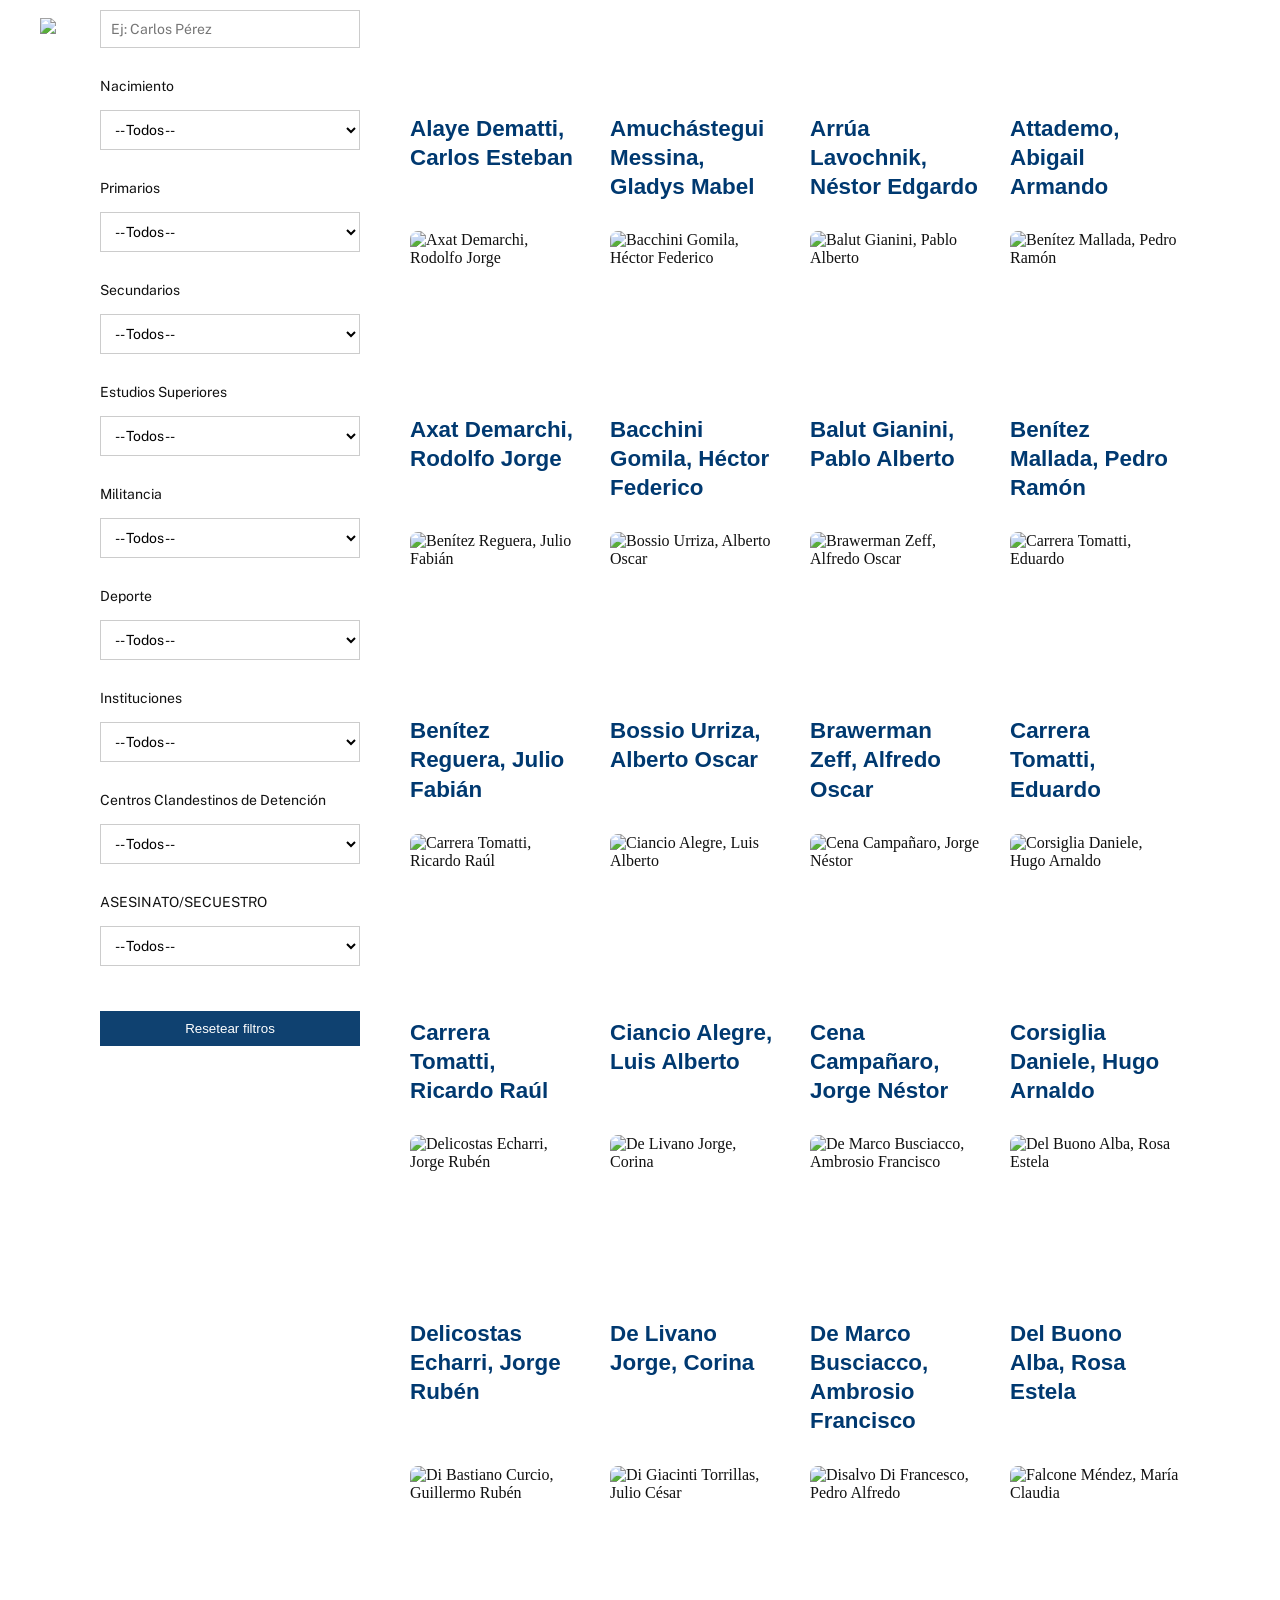
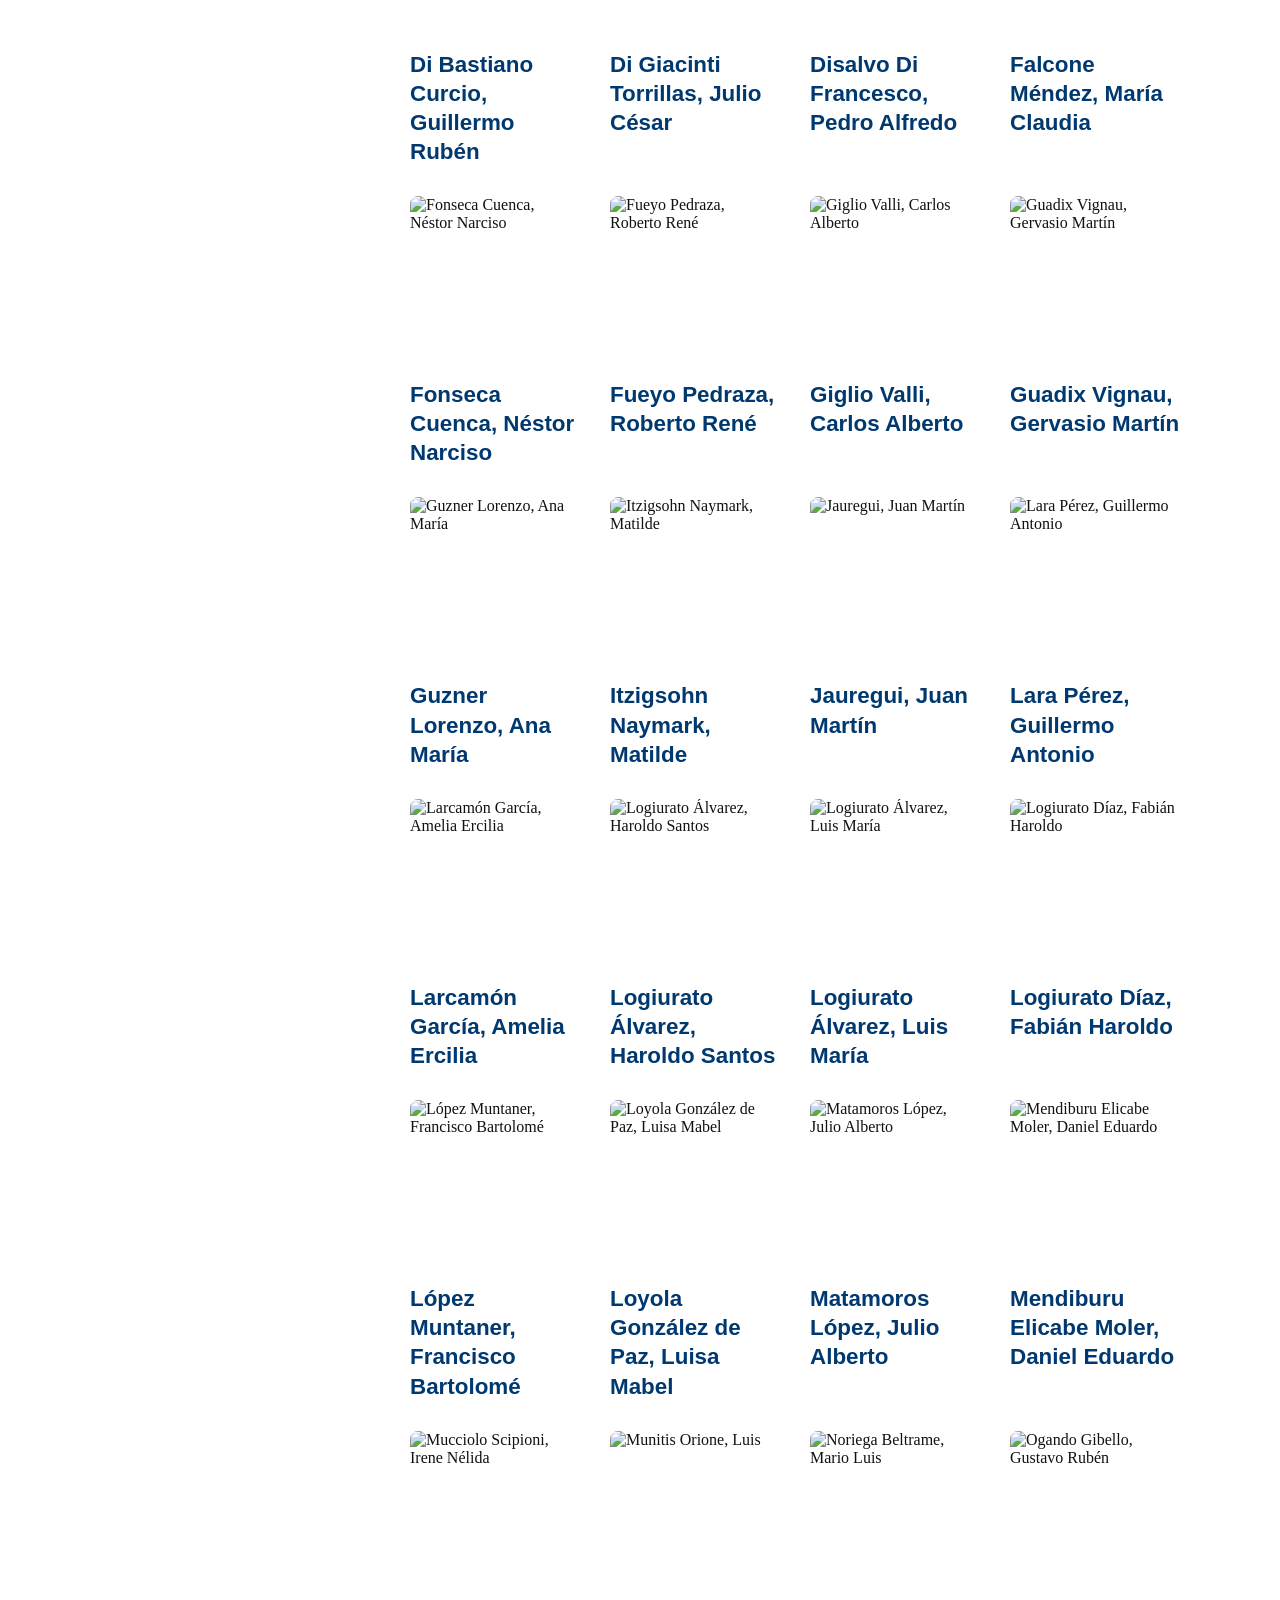
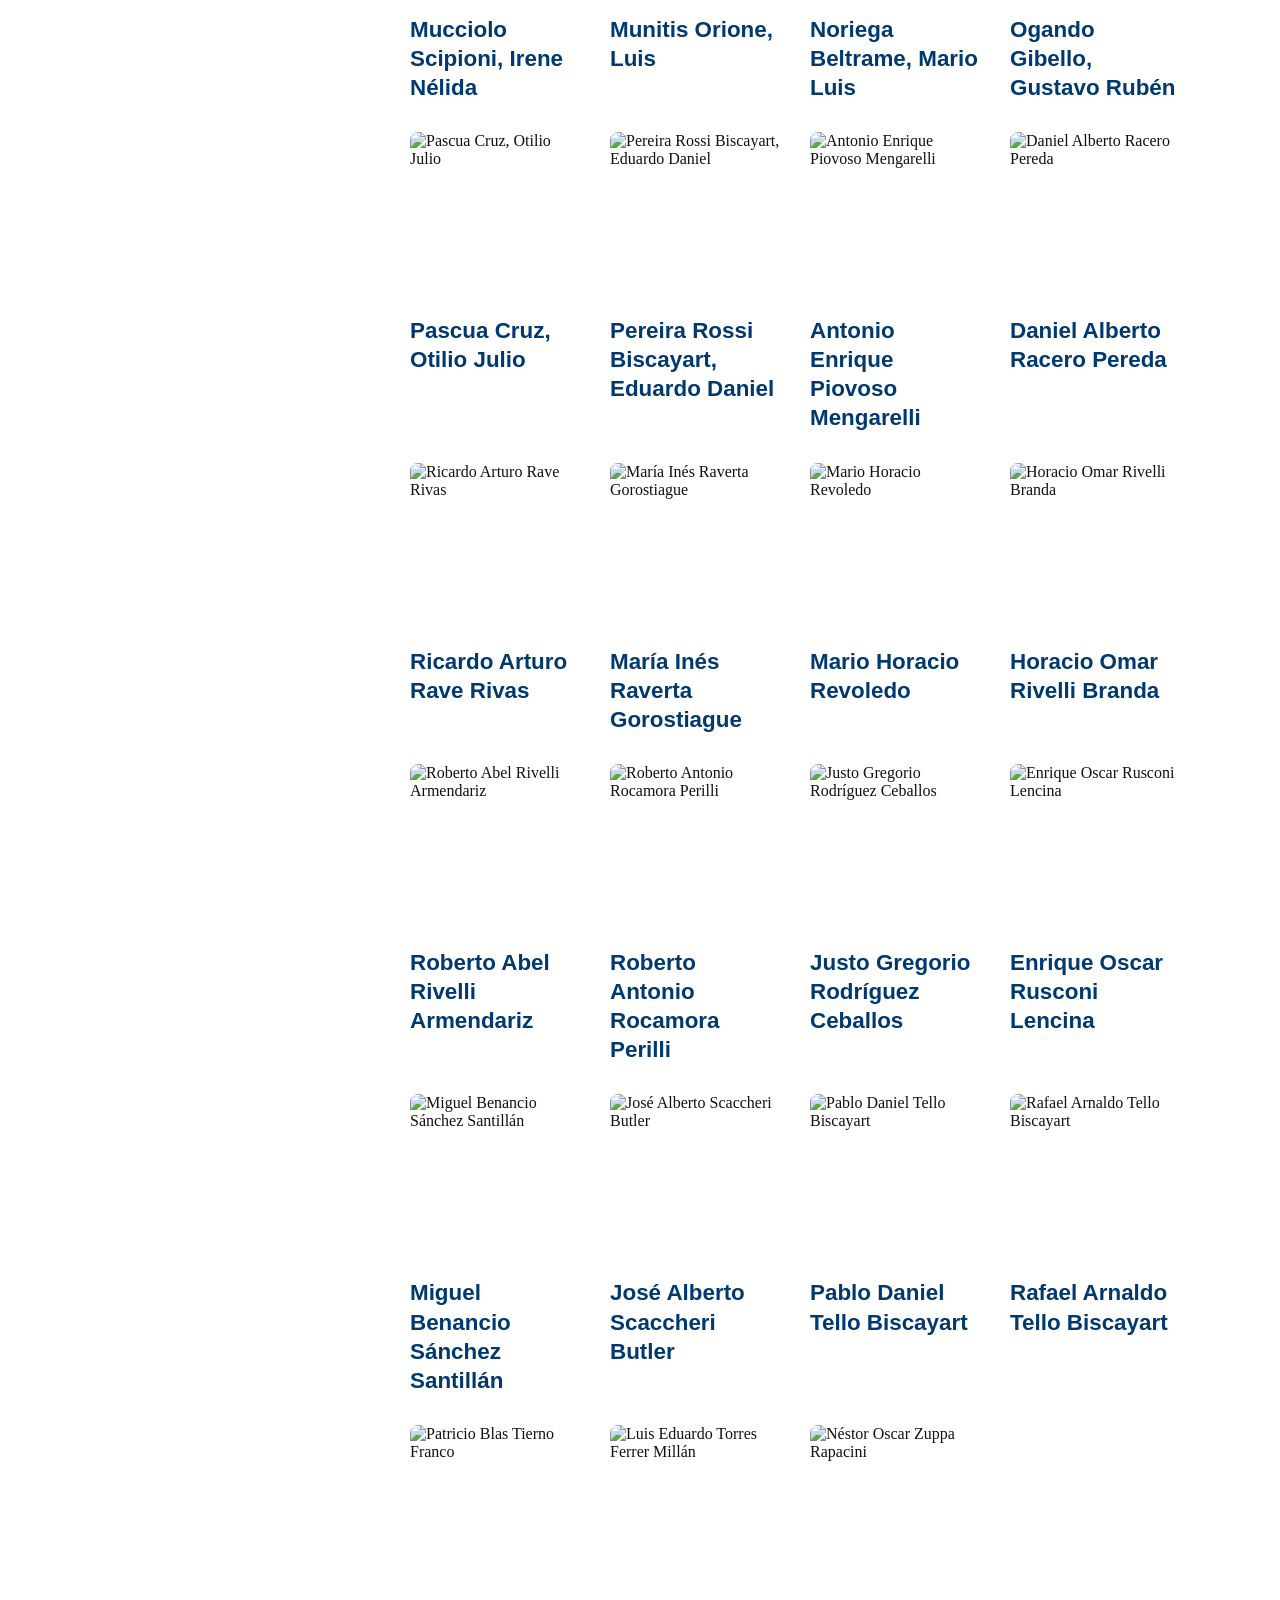
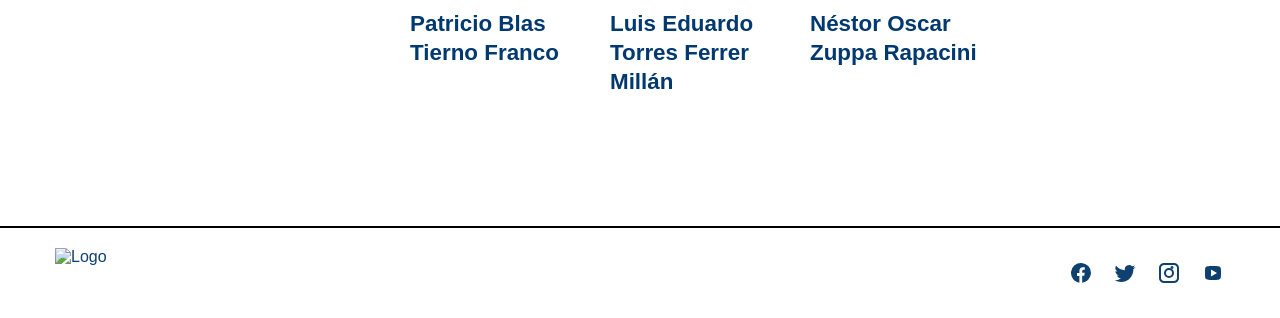
==== biografias.html @ 932ca4d3 "filtros funcionales" ====
﻿<!DOCTYPE html>
<html lang="es">
<head>
    <meta charset="UTF-8" />
    <meta name="viewport" content="width=device-width, initial-scale=1.0" />
    <title>Biografias</title>
    <link rel="stylesheet" href="styles.css" />
    <link href="https://fonts.googleapis.com/css2?family=Public+Sans:wght@700&display=swap" rel="stylesheet">
</head>

<body>

<header class="encabezado">
    <div class="contenido-header">
        <div class="logo">
            <img src="recursos/logo2.png" alt="Logo">
        </div>
        <nav class="navbar">
            <ul>
                <li><a href="index.html">Inicio</a></li>
                <li><a href="biografias.html">Biografías</a></li>
                <li><a href="notas.html">Malvinas</a></li>
                <li><a href="nosotros.html">Nosotros</a></li>
            </ul>
        </nav>
    </div>
</header>

<div class="imagen-rasgada">
    <img src="recursos/Header.png" alt="Efecto rasgado">
</div>

<main>

    <section class="contenido">
        <h2 class="titulo-intro">
            Llevamos más de 30 biografías reconstruidas
        </h2>

        <div class="contenedor-principal">

            <aside class="sidebar">

                <h3>Filtrar</h3>

                <!-- buscador -->
                <div class="bloque-filtro">
                    <label for="buscador">Buscar por nombre</label>
                    <input type="text" id="buscador" placeholder="Ej: Carlos Pérez">
                </div>

                <!-- Nacimiento -->
                <div class="bloque-filtro">
                    <label for="filtro-nacimiento">Nacimiento</label>
                    <select id="filtro-nacimiento">
                        <option value="">-- Todos --</option>
                    </select>
                </div>

                <!-- Primarios -->
                <div class="bloque-filtro">
                    <label for="filtro-primarios">Primarios</label>
                    <select id="filtro-primarios">
                        <option value="">-- Todos --</option>
                    </select>
                </div>

                <!-- Secundarios -->
                <div class="bloque-filtro">
                    <label for="filtro-secundarios">Secundarios</label>
                    <select id="filtro-secundarios">
                        <option value="">-- Todos --</option>
                    </select>
                </div>

                <!-- Estudios Superiores -->
                <div class="bloque-filtro">
                    <label for="filtro-superiores">Estudios Superiores</label>
                    <select id="filtro-superiores">
                        <option value="">-- Todos --</option>
                    </select>
                </div>

                <!-- Militancia -->
                <div class="bloque-filtro">
                    <label for="filtro-militancia">Militancia</label>
                    <select id="filtro-militancia">
                        <option value="">-- Todos --</option>
                    </select>
                </div>

                <!-- Deporte -->
                <div class="bloque-filtro">
                    <label for="filtro-deporte">Deporte</label>
                    <select id="filtro-deporte">
                        <option value="">-- Todos --</option>
                    </select>
                </div>

                <!-- Instituciones -->
                <div class="bloque-filtro">
                    <label for="filtro-instituciones">Instituciones</label>
                    <select id="filtro-instituciones">
                        <option value="">-- Todos --</option>
                    </select>
                </div>

                <!-- Centros Clandestinos de Detención -->
                <div class="bloque-filtro">
                    <label for="filtro-ccdd">Centros Clandestinos de Detención</label>
                    <select id="filtro-ccdd">
                        <option value="">-- Todos --</option>
                    </select>
                </div>

                <!-- Asesinato/Secuestro -->
                <div class="bloque-filtro">
                    <label for="filtro-victima">ASESINATO/SECUESTRO</label>
                    <select id="filtro-victima">
                        <option value="">-- Todos --</option>
                    </select>
                </div>

                <button class="btn-reset">Resetear filtros</button>

            </aside>

            <template id="card-template">
                <div class="card">
                    <div class="card-click">
                        <img src="" alt="">
                        <h3 style="font-size:1.4rem;"> </h3>
                    </div>
                </div>
            </template>
            <section class="grid-biografias" id="grid">
            </section>
        </div> <!-- cierre contenedor-principal -->
    </section> <!-- cierre contenido -->
</main>

<footer>
    <div class="footer-line"></div>
    <div class="footer-content">
        <img src="recursos/ddhh.png" alt="Logo" class="footer-logo" />
        <div class="social-icons">
            <a href="#" aria-label="Facebook" class="icon facebook" target="_blank" rel="noopener noreferrer">
                <svg xmlns="http://www.w3.org/2000/svg" viewBox="0 0 24 24" fill="#0F4170" width="24" height="24">
                    <path d="M22 12a10 10 0 1 0-11.6 9.8v-6.9h-2.4v-2.9h2.4v-2.2c0-2.3 1.4-3.5 3.4-3.5 1 0 2 .07 2 .07v2.3h-1.1c-1.1 0-1.5.7-1.5 1.4v1.8h2.5l-.4 2.9h-2.1v6.9A10 10 0 0 0 22 12" />
                </svg>
            </a>
            <a href="#" aria-label="Twitter" class="icon twitter" target="_blank" rel="noopener noreferrer">
                <svg xmlns="http://www.w3.org/2000/svg" fill="#0F4170" viewBox="0 0 24 24" width="24" height="24">
                    <path d="M22.46 6c-.77.35-1.6.58-2.46.69a4.3 4.3 0 0 0 1.88-2.37 8.59 8.59 0 0 1-2.72 1.04 4.28 4.28 0 0 0-7.3 3.9 12.14 12.14 0 0 1-8.8-4.46 4.28 4.28 0 0 0 1.32 5.72 4.25 4.25 0 0 1-1.94-.54v.05a4.28 4.28 0 0 0 3.44 4.2 4.3 4.3 0 0 1-1.93.07 4.28 4.28 0 0 0 4 3 8.6 8.6 0 0 1-5.33 1.84c-.35 0-.7-.02-1.04-.06a12.14 12.14 0 0 0 6.57 1.93c7.88 0 12.2-6.53 12.2-12.19 0-.18 0-.36-.01-.53A8.72 8.72 0 0 0 22.46 6z" />
                </svg>
            </a>
            <a href="#" aria-label="Instagram" class="icon instagram" target="_blank" rel="noopener noreferrer">
                <svg xmlns="http://www.w3.org/2000/svg" fill="#0F4170" viewBox="0 0 24 24" width="24" height="24">
                    <path d="M7 2C4.24 2 2 4.24 2 7v10c0 2.76 2.24 5 5 5h10c2.76 0 5-2.24 5-5V7c0-2.76-2.24-5-5-5H7zm10 2c1.65 0 3 1.35 3 3v10c0 1.65-1.35 3-3 3H7c-1.65 0-3-1.35-3-3V7c0-1.65 1.35-3 3-3h10zm-5 3a5 5 0 1 0 0 10 5 5 0 0 0 0-10zm0 2a3 3 0 1 1 0 6 3 3 0 0 1 0-6zm4.5-2.5a1.5 1.5 0 1 1-3 0 1.5 1.5 0 0 1 3 0z" />
                </svg>
            </a>
            <a href="#" aria-label="YouTube" class="icon youtube" target="_blank" rel="noopener noreferrer">
                <svg xmlns="http://www.w3.org/2000/svg" fill="#0F4170" viewBox="0 0 24 24" width="24" height="24">
                    <path d="M19.8 7.2a2.41 2.41 0 0 0-1.7-1.7C16.5 5 12 5 12 5s-4.5 0-6.1.5a2.41 2.41 0 0 0-1.7 1.7A25.42 25.42 0 0 0 4 12a25.42 25.42 0 0 0 .2 4.8 2.41 2.41 0 0 0 1.7 1.7c1.6.5 6.1.5 6.1.5s4.5 0 6.1-.5a2.41 2.41 0 0 0 1.7-1.7A25.42 25.42 0 0 0 20 12a25.42 25.42 0 0 0-.2-4.8zM10 15.5v-7l6 3.5-6 3.5z" />
                </svg>
            </a>
        </div>
    </div>
</footer>

<script src="biografias.js"></script>
</body>
</html>
---- styles.css ----
* {
  margin: 0;
  padding: 0;
  box-sizing: border-box;
}

@font-face {
  font-family: 'Vanguard CF SemiBold';
  src: url('./Demo_Fonts/Fontspring-DEMO-vanguardcf-medium.otf') format('opentype');
  font-weight: 600;
  font-style: normal;
}

@font-face {
  font-family: 'Public Sans SemiBold';
  src: url('./public-sans/PublicSans-Medium.otf') format('opentype');
  font-weight: 600;
  font-style: normal;
}

body::-webkit-scrollbar {
  display: none;
}

body {
  margin: 0;
  padding: 0;
  background: url('recursos/fondo.png') no-repeat center center fixed;
  background-size: cover;
  color: #111;
  display: flex;
  flex-direction: column;
  overflow-x: hidden;
  width: 100%;
}

/* ---------- HEADER ---------- */
.encabezado {
  
  font-family: 'Vanguard CF SemiBold', sans-serif;
  position: relative;
  width: 100%;
  color: white;
  z-index: 0;
  padding: 10px 40px 105px; 
}

.contenido-header {
  display: flex;
  justify-content: space-between;
  align-items: center;
  flex-wrap: wrap;
  position: relative;
  z-index: 10;
}

/* Logo */

.logo img {
  height: 6vw;
}

/* Navbar */

.navbar ul {
  display: flex;
  gap: 20px;
  list-style: none;
  padding-left: 18vw;
}

.navbar a {
  color: white;
  text-decoration: none;
  font-weight: bold;
  font-size: 30px;
}

.navbar a:hover {
  color: #d8d8d8;
}

/* Imagen rasgada */

.imagen-rasgada {
  position: relative;
  margin-top: -33vw;
  bottom: 0;
  left: -2vw;
  width: 100%;
  max-width: 105vw;
  z-index: -1;
}

.imagen-rasgada img {
  width: 105vw;
  height: 100%;
  display: block;
}

main {
  display: flex;
  padding: 20px;
}

/* Index */

/* Intro */

.titulo-intro {
  margin-left: 5vw; 
  font-family: 'Vanguard CF SemiBold', sans-serif;
  font-size: 3rem;
  text-align: left;
  color: #003970;
  margin-top: 0vw;
}

.texto-intro {
  margin-top: 2vw;
  margin-left: 2.4vw;
  margin-right: 1.5vw;
  font-family: 'Public Sans SemiBold', sans-serif;
  font-size: 1.1rem;
  line-height: 1.6;
  color: #333;
  margin-bottom: 2vw;
}

.titulo2-intro {
  margin-left: 4vw;
  font-family: 'Vanguard CF SemiBold', sans-serif;
  font-size: 3rem;
  text-align: left;
  color: #003970;
  margin-top: 0vw;
}

.texto2-intro{
  margin-top: 2vw;
  margin-left: 4vw;
  margin-right: 1.5vw;
  font-family: 'Public Sans SemiBold', sans-serif;
  font-size: 1.1rem;
  line-height: 1.6;
  color: #333;
  margin-bottom: 2vw;
}

/* Galeria */

.galeria {
  margin-left: 2.5vw;
  margin-right: 2.5vw;
  display: grid;
  grid-template-columns: repeat(6, 1fr);
  gap: 10px;
}

.galeria img {
  width: 100%;
  aspect-ratio: 1 / 1;
  object-fit: cover;
  cursor: pointer;
  border-radius: 4px;
  transition: transform 0.2s ease;
}

.galeria img:hover {
  transform: scale(1.03);
}

/* Player */

iframe {
  width: 50%;         
  max-width: 742px;   
  aspect-ratio: 16/9;   
  margin: 30px auto 10px; 
  display: block;
  box-shadow: 0 4px 10px rgba(0, 0, 0, 0.2);
  border-radius: 10px;
}

/* Footer */

footer {
    font-family: 'Vanguard CF SemiBold', sans-serif;
    background: #fff;
    color: #0F4170;
  }

.footer-text{
        margin-left: 9vw;
        margin-top: -4.8vw;
        font-size: 2vw;
  }

.footer-line {
    height: 2px;
    background: black;
    width: 100%;
    margin-top: 50px; 
}

.footer-content {
    max-width: 1200px;
    margin: 0 auto;
    padding: 20px 15px;
    display: flex;
    align-items: center;
    justify-content: space-between;
}
  
.footer-logo {
    height: 50px;
    object-fit: contain;
}
  
.social-icons {
    display: flex;
    gap: 20px;
}

.social-icons a {
    display: inline-flex;
    transition: opacity 0.3s ease;
}

.social-icons a:hover {
    opacity: 0.7;
}

.social-icons svg {
    display: block;
}

/* ---------- MOBILE ---------- */

@media (max-width: 768px) {

 .imagen-rasgada {
  position: absolute;
  top: 0;
  left: 0;
  width: 100%;
}

.imagen-rasgada img {
    width: 100%;
    max-height: 65%;
    object-fit: cover;
  }

  .contenido-header {
    flex-direction: column;
    align-items: center;
    text-align: center;
  }

  .logo img {
    height: 80px; 
    margin-bottom: 10px;
  }

 .navbar ul {
    flex-direction: column;
    gap: 20px;
    padding-left: 0;
    margin-top: 10px;
  }

  .navbar a {
    font-size: 26px; 
    letter-spacing: 1px; 
  }

  .galeria {
    grid-template-columns: repeat(2, 1fr);
  }
  
}

/* ---------- LAYOUT GENERAL ---------- */

.contenedor-principal {
    display: flex;
    gap: 50px;
    padding: 60px 80px;
}

/* ---------- SIDEBAR ---------- */

.sidebar {
    width: 260px;
    flex-shrink: 0;
}

.sidebar h3 {
    font-size: 20px;
    margin-bottom: 25px;
    font-family: 'Vanguard CF SemiBold', sans-serif;
    color: #003970;
}

.bloque-filtro {
    margin-bottom: 30px;
}

.bloque-filtro h4 {
    margin-bottom: 12px;
    font-size: 16px;
    font-family: 'Public Sans', sans-serif;
}

.bloque-filtro label {
    display: block;
    margin-bottom: 8px;
    font-size: 14px;
    cursor: pointer;
    font-family: 'Public Sans', sans-serif;
}

.bloque-filtro input[type="checkbox"] {
    margin-right: 6px;
    cursor: pointer;
}

.bloque-filtro select {
    width: 100%;
    padding: 10px;
    border: 1px solid #ccc;
    font-size: 14px;
    margin-top: 8px;
    outline: none;
    font-family: 'Public Sans', sans-serif;
    background-color: white;
    cursor: pointer;
}

.bloque-filtro select:focus {
    border-color: #0F4170;
}

#militancia-checkboxes, #deporte-checkboxes, #instituciones-checkboxes, 
#ccdd-checkboxes, #victima-checkboxes {
    display: flex;
    flex-direction: column;
    gap: 8px;
}

/* dropdown-style for checkbox groups */
.bloque-filtro details {
    margin-bottom: 30px;
    border: 1px solid #ccc;
    padding: 8px 10px;
    border-radius: 4px;
    background-color: #fff;
    width: 100%;
}

.bloque-filtro summary {
    font-size: 14px;
    font-weight: bold;
    cursor: pointer;
    padding: 8px 0;
    list-style: none;
}

/* hide default marker */
.bloque-filtro summary::-webkit-details-marker {
    display: none;
}

.bloque-filtro details div {
    margin-top: 8px;
}

/* Buscador */

#buscador {
    width: 100%;
    padding: 10px;
    border: 1px solid #ccc;
    font-size: 14px;
    margin-top: 8px;
    outline: none;
    font-family: 'Public Sans', sans-serif;
}

#buscador:focus {
    border-color: #0F4170;
}

/* Botón reset */

.btn-reset {
    margin-top: 15px;
    width: 100%;
    padding: 10px;
    border: none;
    background-color: #0F4170;
    color: white;
    cursor: pointer;
    transition: 0.2s ease;
    font-family: 'Vanguard CF SemiBold', sans-serif;
}

.btn-reset:hover {
    background-color: #0c3356;
}

/* ---------- GRID ---------- */

.grid-biografias {
    flex: 1;
    display: grid;
    grid-template-columns: repeat(4, 1fr);
    gap: 30px;
}

/* ---------- CARDS ---------- */

.card {
    display: flex;
    flex-direction: column;
}

/* SOLO ESTA PARTE ES CLICKEABLE */
.card-click {
    cursor: pointer;
    transition: transform 0.25s ease, box-shadow 0.25s ease;
}

.card-click:hover {
    transform: translateY(-6px);
}

/* IMAGEN CUADRADA */

.card-click img {
    width: 100%;
    aspect-ratio: 1 / 1;
    object-fit: cover;
    display: block;
    border-radius: 8px;
}

/* NOMBRE */

.card-click h3 {
    margin-top: 14px;
    font-family: 'Vanguard CF SemiBold', sans-serif;
    font-size: 1rem;
    font-weight: 600;
    color: #003970;
    line-height: 1.3;
}

/* ---------- TÍTULO ---------- */

.titulo-intro {
    margin-bottom: 50px;
}

/* ---------- RESPONSIVE ---------- */

@media (max-width: 1200px) {
    .grid-biografias {
        grid-template-columns: repeat(3, 1fr);
    }
}

@media (max-width: 900px) {
    .contenedor-principal {
        flex-direction: column;
        padding: 40px;
    }

    .sidebar {
        width: 100%;
    }

    .grid-biografias {
        grid-template-columns: repeat(2, 1fr);
    }
}

@media (max-width: 600px) {

    .contenedor-principal {
        padding: 30px 20px;
    }

    .grid-biografias {
        grid-template-columns: 1fr;
    }
}
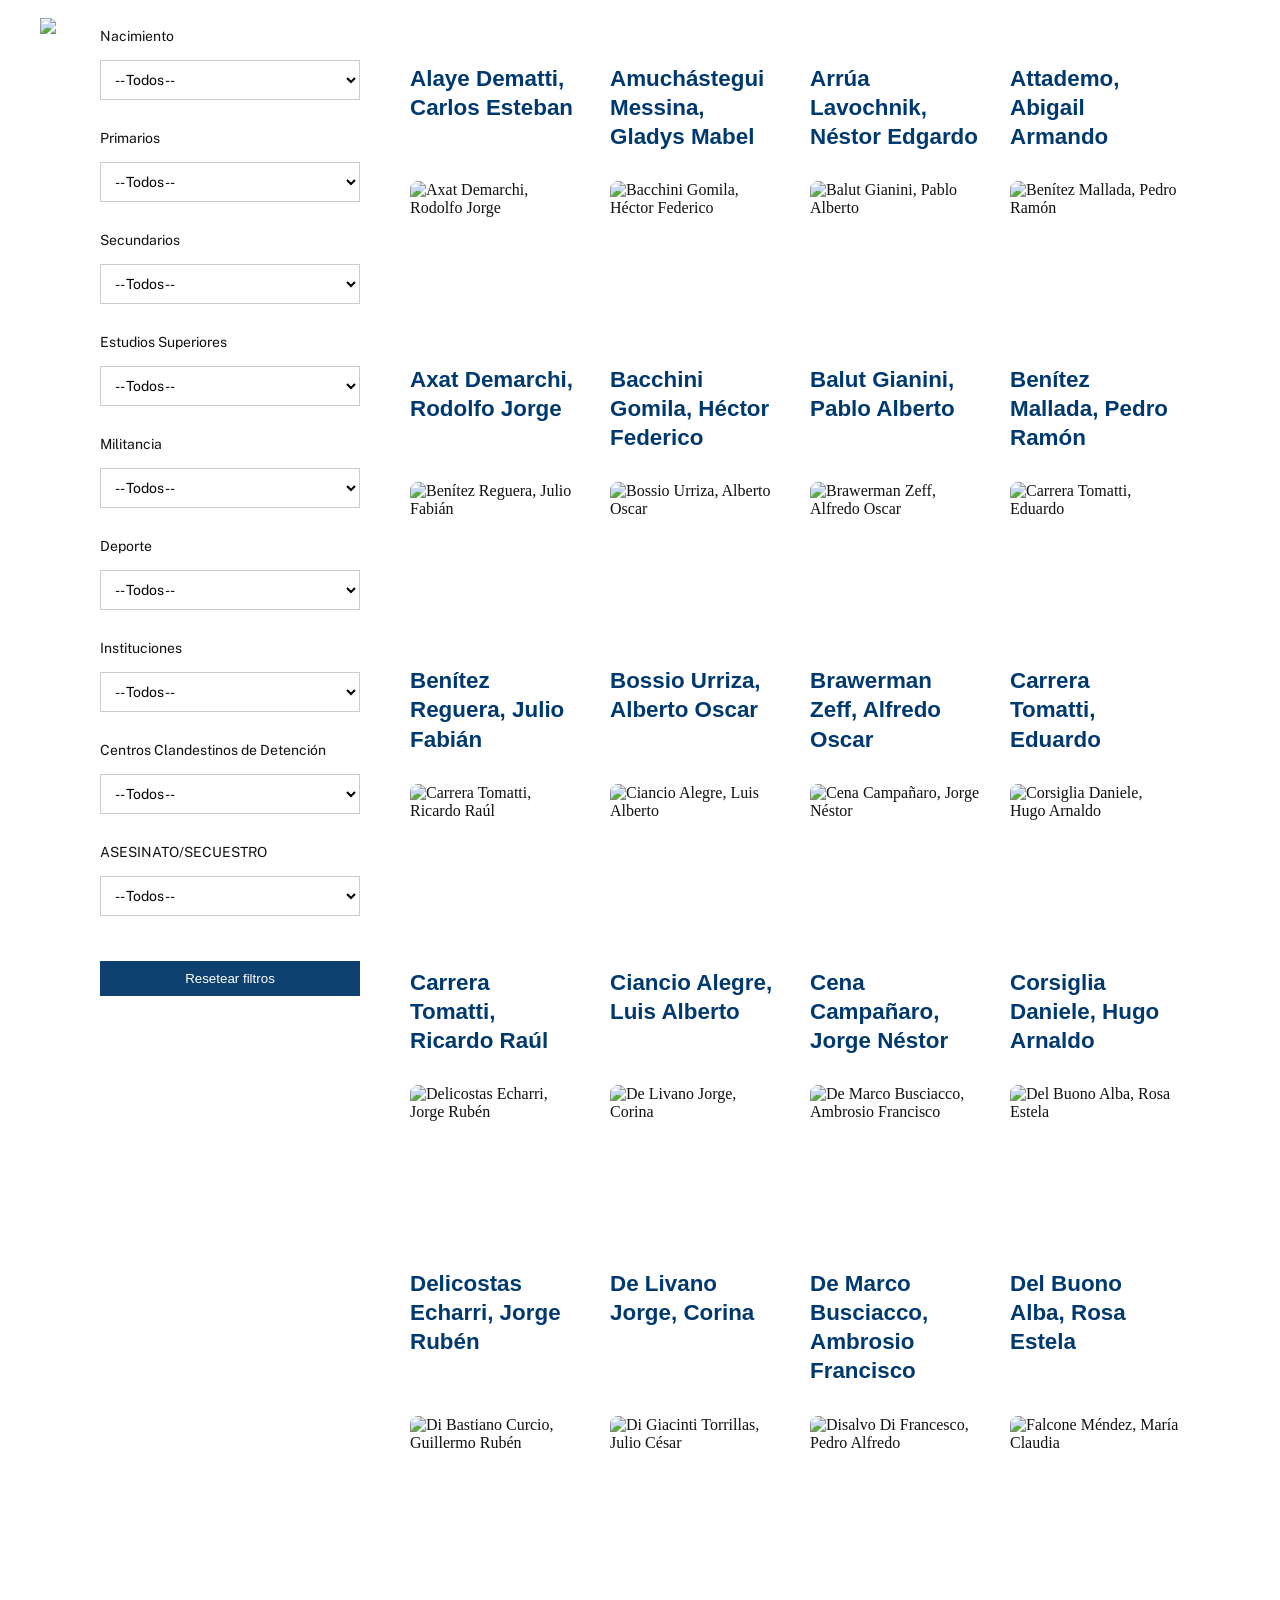
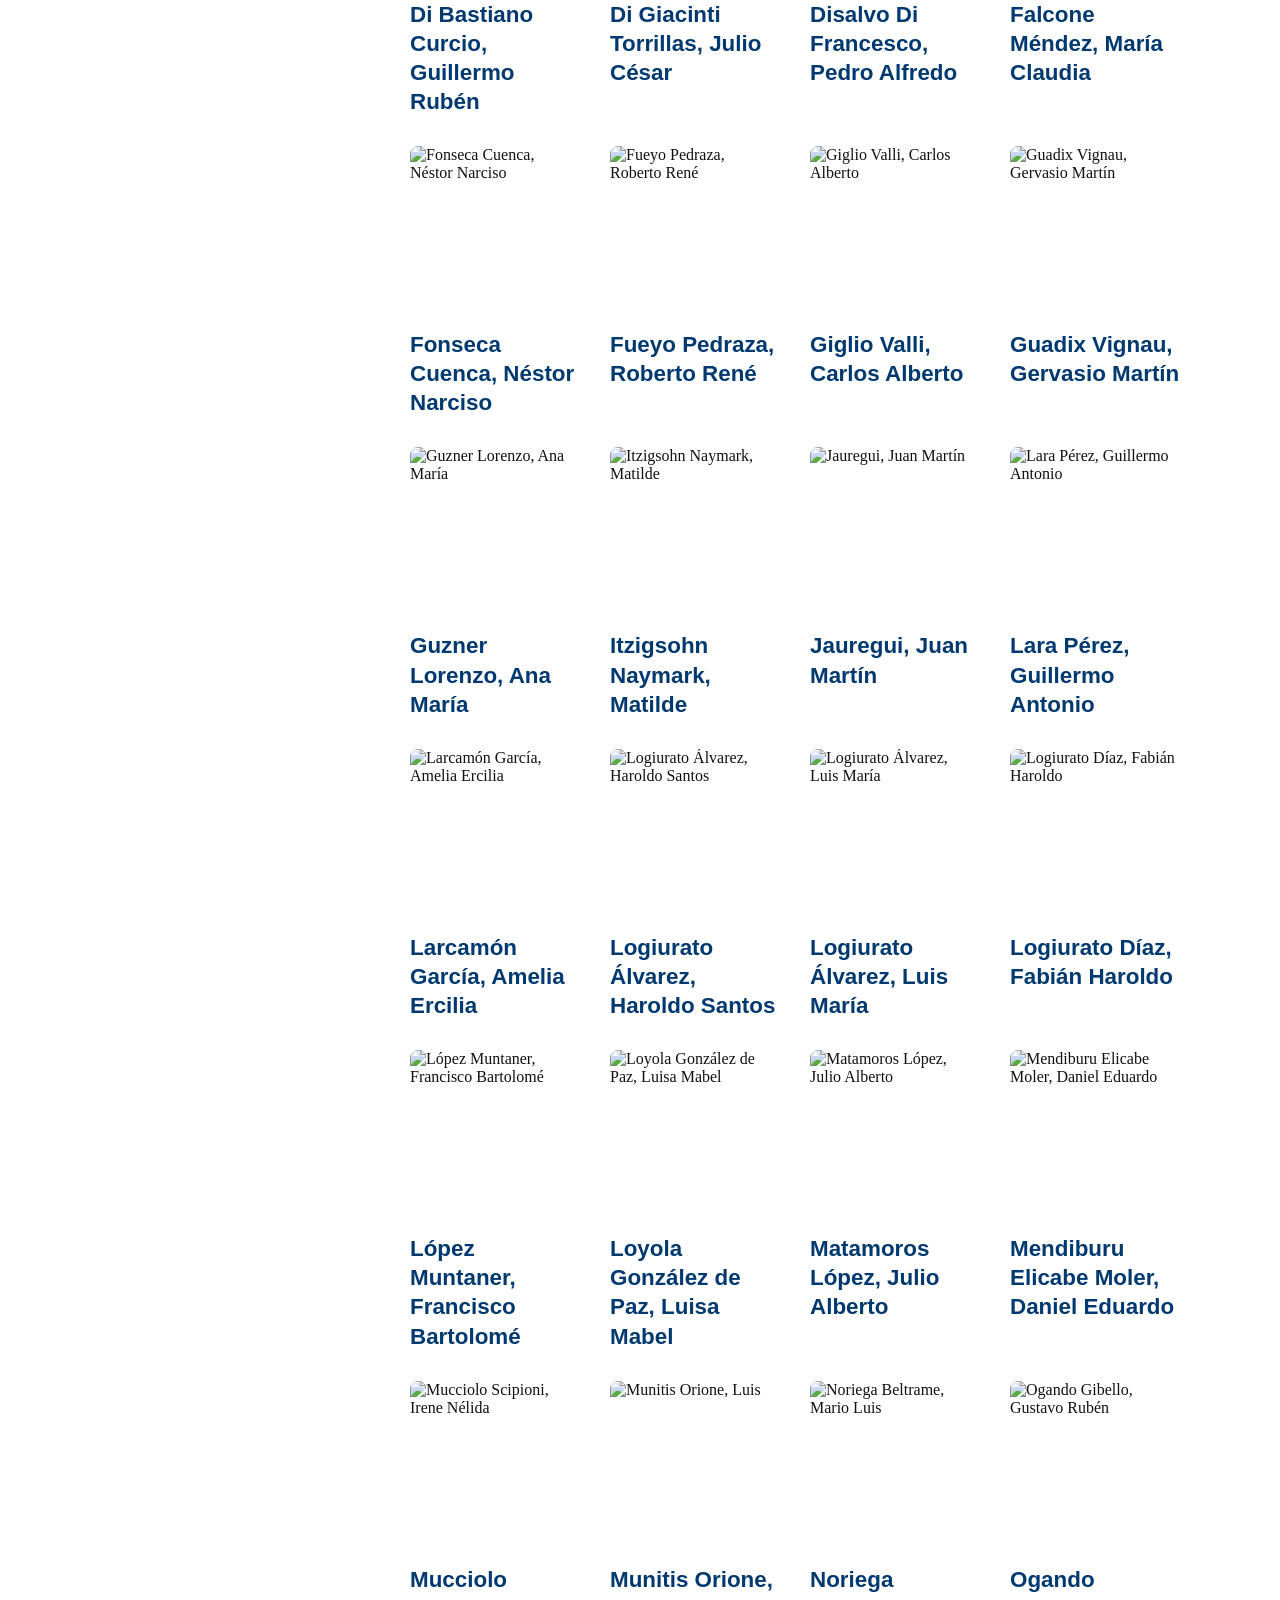
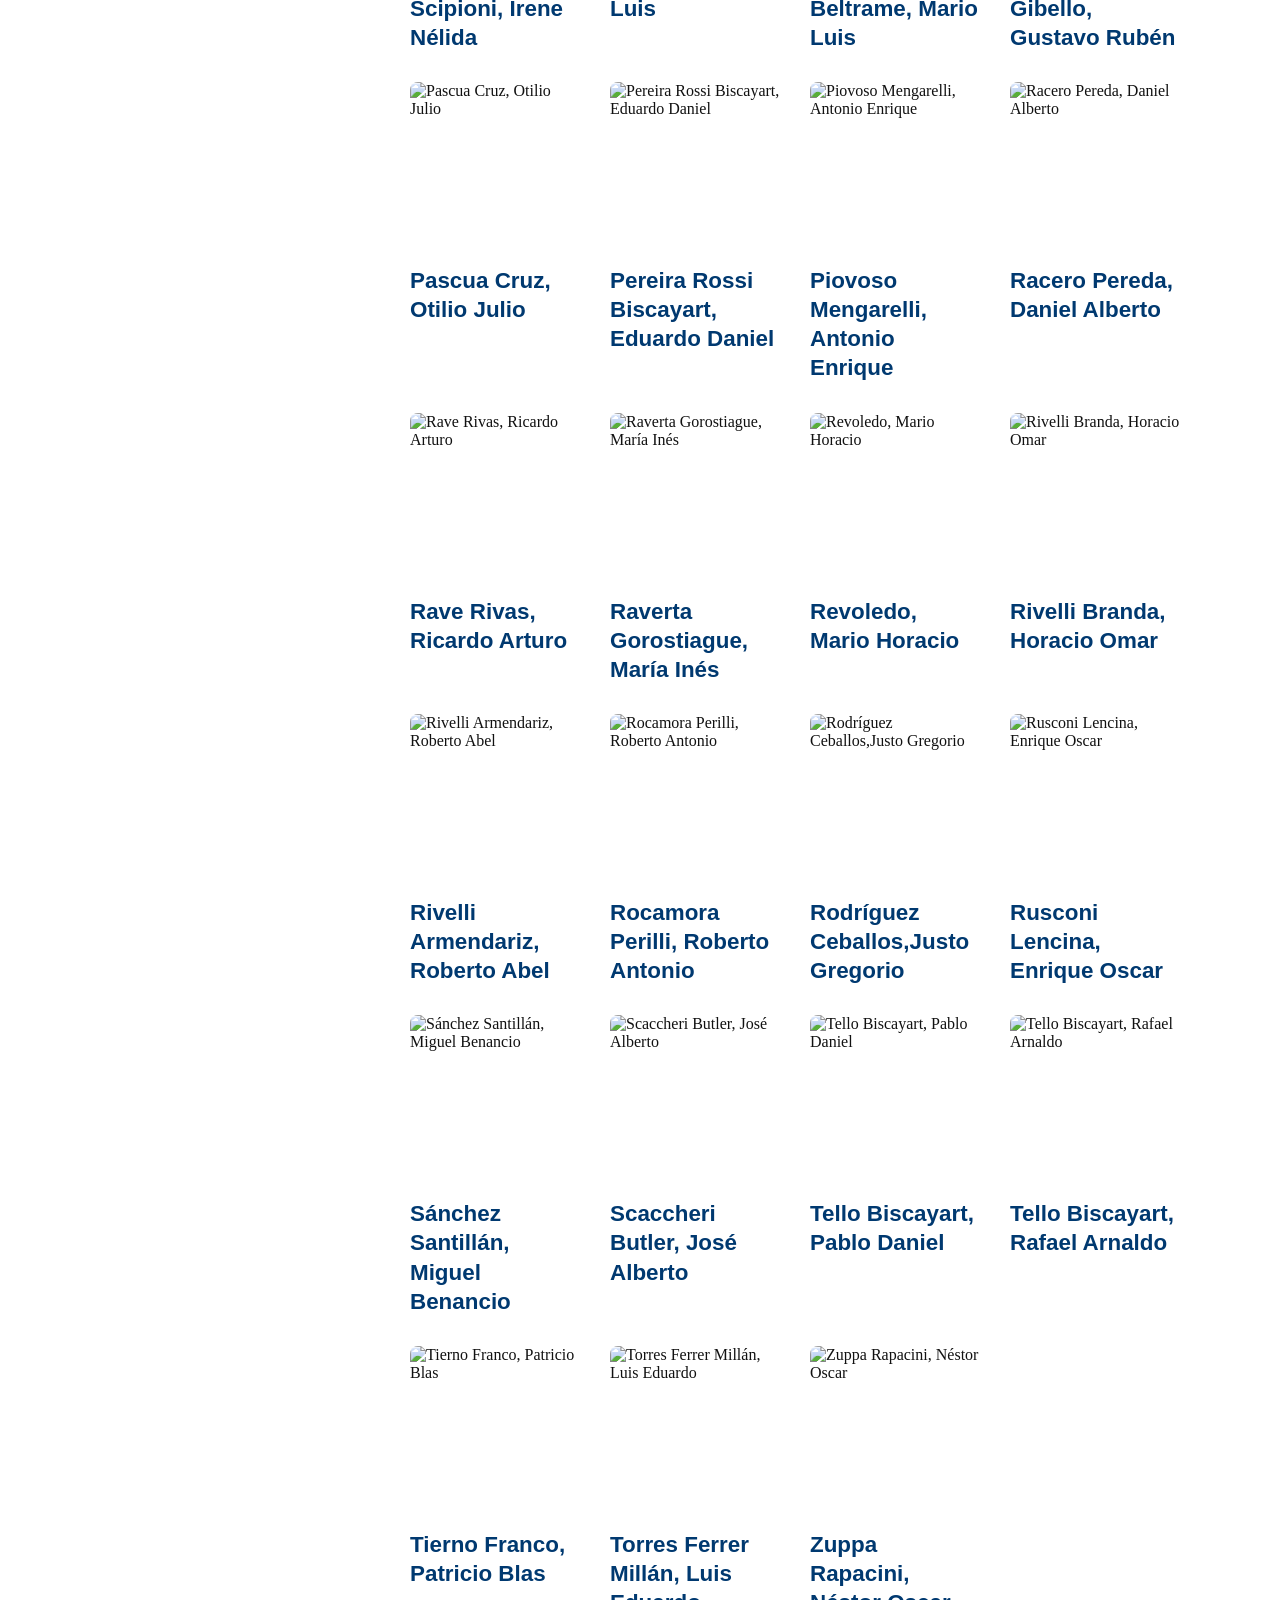
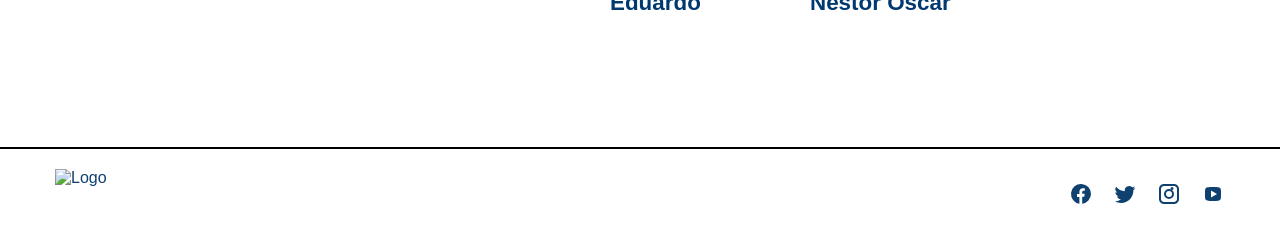
==== commit efb176d3: "actualizacion en biografias.js, biografias_filtros.json y biografias.json para pulir el funcionamien" ====
--- a/biografias.html
+++ b/biografias.html
@@ -33,8 +33,8 @@
 <main>
 
     <section class="contenido">
-        <h2 class="titulo-intro">
-            Llevamos más de 30 biografías reconstruidas
+        <h2 class="titulo-introbio">
+            Llevamos reconstruidas 63 biografías
         </h2>
 
         <div class="contenedor-principal">
--- a/styles.css
+++ b/styles.css
@@ -5,9 +5,9 @@
 }
 
 @font-face {
-  font-family: 'Vanguard CF SemiBold';
-  src: url('./Demo_Fonts/Fontspring-DEMO-vanguardcf-medium.otf') format('opentype');
-  font-weight: 600;
+  font-family: 'Antonio';
+  src: url('./Antonio/Antonio-VariableFont_wght.ttf') format('truetype');
+  font-weight: 100 900; /* porque es variable */
   font-style: normal;
 }
 
@@ -37,7 +37,7 @@
 /* ---------- HEADER ---------- */
 .encabezado {
   
-  font-family: 'Vanguard CF SemiBold', sans-serif;
+  font-family: 'Antonio', sans-serif;
   position: relative;
   width: 100%;
   color: white;
@@ -108,8 +108,8 @@
 /* Intro */
 
 .titulo-intro {
-  margin-left: 5vw; 
-  font-family: 'Vanguard CF SemiBold', sans-serif;
+  margin-left: 4vw; 
+  font-family: 'Antonio', sans-serif;
   font-size: 3rem;
   text-align: left;
   color: #003970;
@@ -118,7 +118,7 @@
 
 .texto-intro {
   margin-top: 2vw;
-  margin-left: 2.4vw;
+  margin-left: 4vw;
   margin-right: 1.5vw;
   font-family: 'Public Sans SemiBold', sans-serif;
   font-size: 1.1rem;
@@ -129,7 +129,7 @@
 
 .titulo2-intro {
   margin-left: 4vw;
-  font-family: 'Vanguard CF SemiBold', sans-serif;
+  font-family: 'Antonio', sans-serif;
   font-size: 3rem;
   text-align: left;
   color: #003970;
@@ -185,7 +185,7 @@
 /* Footer */
 
 footer {
-    font-family: 'Vanguard CF SemiBold', sans-serif;
+    font-family: 'Antonio', sans-serif;
     background: #fff;
     color: #0F4170;
   }
@@ -299,7 +299,7 @@
 .sidebar h3 {
     font-size: 20px;
     margin-bottom: 25px;
-    font-family: 'Vanguard CF SemiBold', sans-serif;
+    font-family: 'Antonio', sans-serif;
     color: #003970;
 }
 
@@ -403,11 +403,20 @@
     color: white;
     cursor: pointer;
     transition: 0.2s ease;
-    font-family: 'Vanguard CF SemiBold', sans-serif;
+    font-family: 'Antonio', sans-serif;
 }
 
 .btn-reset:hover {
     background-color: #0c3356;
+}
+
+.titulo-introbio {
+  margin-left: 5vw; 
+  font-family: 'Antonio', sans-serif;
+  font-size: 3rem;
+  text-align: left;
+  color: #003970;
+  margin-top: 0vw;
 }
 
 /* ---------- GRID ---------- */
@@ -450,7 +459,7 @@
 
 .card-click h3 {
     margin-top: 14px;
-    font-family: 'Vanguard CF SemiBold', sans-serif;
+    font-family: 'Antonio', sans-serif;
     font-size: 1rem;
     font-weight: 600;
     color: #003970;
@@ -495,4 +504,80 @@
     .grid-biografias {
         grid-template-columns: 1fr;
     }
+}
+
+/* Fotos Malvinas centradas y mismo tamaño que los videos */
+
+.foto-malvinas {
+    display: flex;
+    flex-direction: column;
+    align-items: center;
+    margin: 30px 0; /* separa de otros elementos */
+}
+
+.foto-malvinas img {
+    width: 50%;          /* igual que iframe */
+    max-width: 742px;    /* igual que iframe */
+    aspect-ratio: 16/9;
+    object-fit: cover;
+    border-radius: 10px;
+    display: block;
+    box-shadow: 0 4px 10px rgba(0, 0, 0, 0.2);
+}
+
+.foto-malvinas img:hover {
+    transform: scale(1.03);
+    transition: transform 0.2s ease;
+}
+
+/* Pie de foto Malvinas */
+.pie-foto-malvinas {
+    text-align: center;
+    font-family: 'Public Sans SemiBold', sans-serif;
+    font-size: 0.95rem;
+    color: #555;
+    margin-top: 8px;
+}
+
+/* Texto desplegable estilo intro */
+.texto-desplegable {
+    margin-top: 2vw;
+    margin-left: 4vw;
+    margin-right: 1.5vw;
+    font-family: 'Public Sans SemiBold', sans-serif;
+    font-size: 1.1rem;
+    line-height: 1.6;
+    color: #333;
+    overflow: hidden;
+    max-height: 0;
+    transition: max-height 0.5s ease;
+}
+
+/* Cuando está activo */
+.texto-desplegable.active {
+    max-height: 1000px; /* suficiente para mostrar todo el contenido */
+}
+
+/* Botón leer más */
+.boton-leer-mas {
+    margin-left: 4vw;
+    margin-top: 0vw;
+    padding: 10px 20px;
+    font-family: 'Antonio', sans-serif;
+    font-size: 1rem;
+    background-color: #003970;
+    color: white;
+    border: none;
+    border-radius: 6px;
+    cursor: pointer;
+    transition: background-color 0.3s ease;
+}
+
+.boton-leer-mas:hover {
+    background-color: #0f4170;
+}
+
+.titulo-azul, .titulo-azul a {
+    color: #003970; /* mismo azul que los títulos */
+    text-decoration: none; /* opcional, para que no aparezca subrayado */
 }
